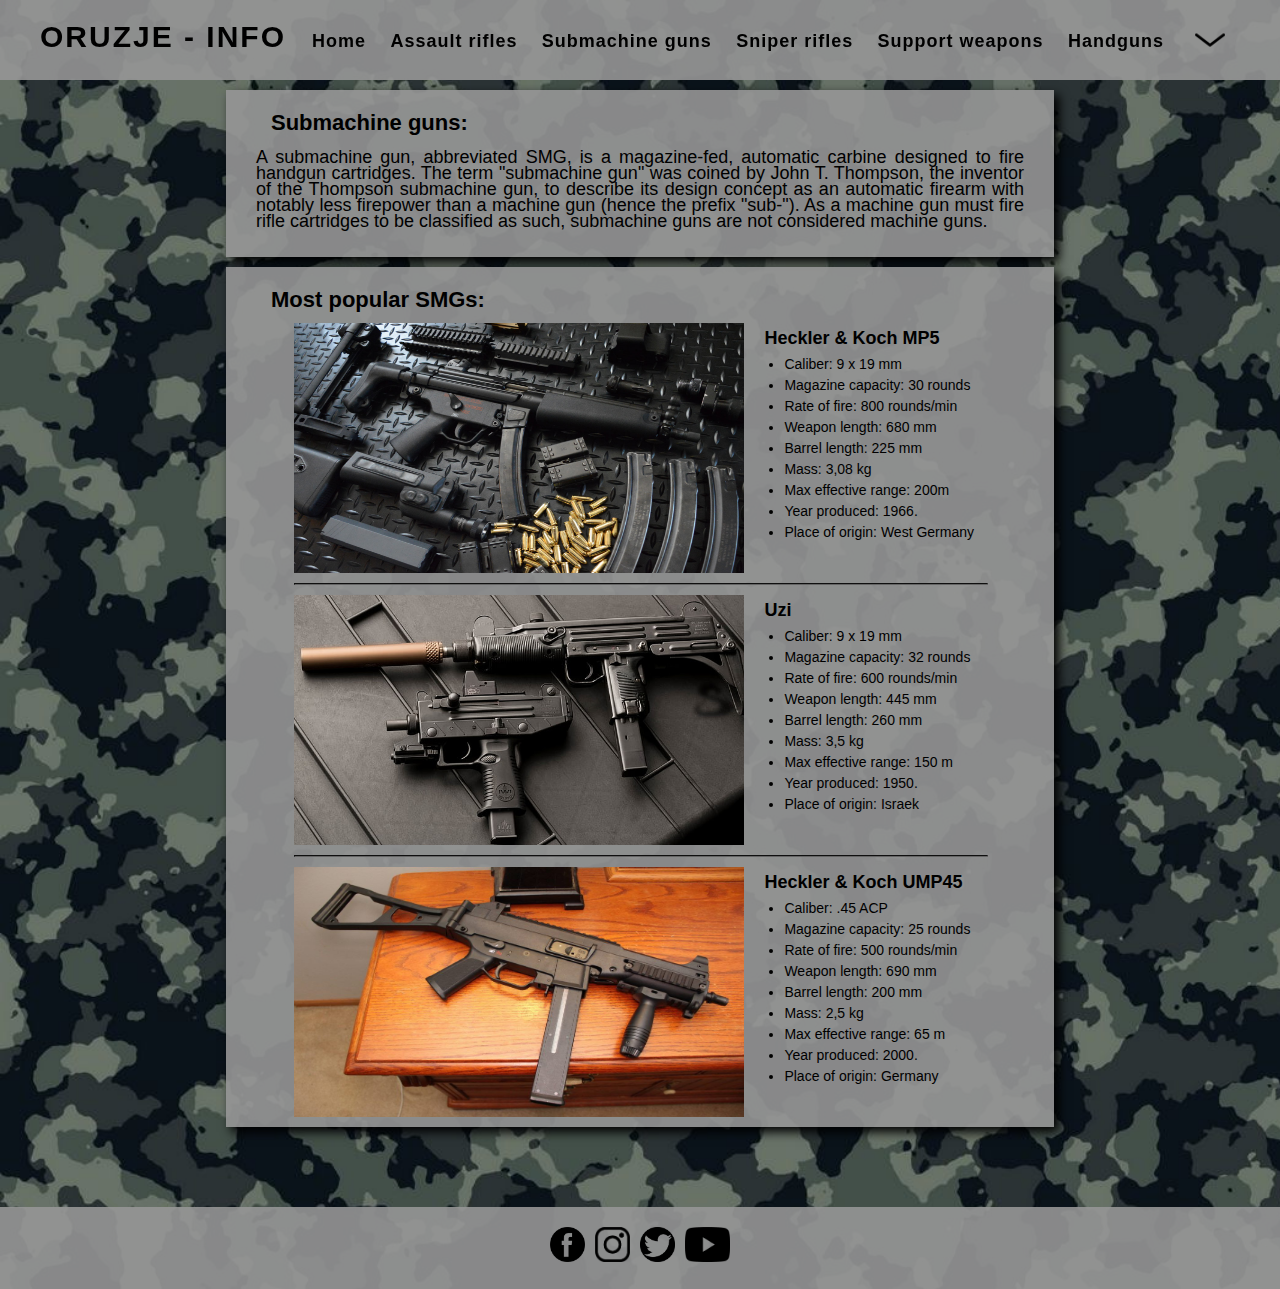
==== automati-eng.html @ 60283108 "Add files via upload" ====
<!DOCTYPE html>
<html lang="en">
<head>
    <meta charset="UTF-8">
    <meta http-equiv="X-UA-Compatible" content="IE=edge">
    <meta name="viewport" content="width=device-width, initial-scale=1.0">
    <link rel="stylesheet" href="style.css">
    <title>Oruzje-Info Automati</title>
</head>
<body>
    <header>
        <img src="hamburger black.png" id='hamburger' onclick='hamburgerToggle()'>
        <a href="index-eng.html" id="logo">ORUZJE - INFO</a>
        <div id="navigacioni">
        <a href="index-eng.html" class="navItem">Home</a>
        <a href="automatskePuske-eng.html" class="navItem">Assault rifles</a>
        <a href="automati.html" class="navItem">Submachine guns</a>
        <a href="snajperi.html" class="navItem">Sniper rifles</a>
        <a href="oruzjeZaPodrsku.html" class="navItem">Support weapons</a>
        <a href="pistolji.html" class="navItem">Handguns</a>
        </div>
        <img src="pngegg.png" id="menuIcon" onclick="dropDown()">
       
    </header>
    <div id="hamburgerMenu">
        <a href="index-eng.html" class="navItem ham">Home</a>
        <a href="automatskePuske-eng.html" class="navItem ham">Assault rifles</a>
        <a href="automati-eng.html" class="navItem ham">Submachine guns</a>
        <a href="snajperi-eng.html" class="navItem ham">Sniper rifles</a>
        <a href="oruzjeZaPodrsku-eng.html" class="navItem ham">Support guns</a>
        <a href="pistolji-eng.html" class="navItem ham">Handguns</a>
    </div>
    <div id="optionsMenu">
        <div class="optionsContent">
            <p>Language: </p>
            <div id="langSelect">
                <a href="automati.html"><img src="srb.png" class="langIcon" title="Srpski"></a>
                <a href="automati-eng.html"><img src="gbr.png" class="langIcon" title="English"></a>
                </div> 
        </div>
        <div class="optionsContent">
            <p>Theme: </p>
            <div id="langSelect">
             <div id="frame" class="frame">
                <div class="ball" id="ball">D</div>
            </div>
            <input type="checkbox" id="check" class="check" onchange="modeChange()" title="Promena teme">
            </div>
            </div>
    </div>
    <div class="sadrzaj">
        <h4 class="naslovi">Submachine guns:</h4>
        <p>
            A submachine gun, abbreviated SMG, is a magazine-fed, automatic carbine designed to fire handgun cartridges. The term "submachine gun" was coined by John T. Thompson, the inventor of the Thompson submachine gun, to describe its design concept as an automatic firearm with notably less firepower than a machine gun (hence the prefix "sub-"). As a machine gun must fire rifle cartridges to be classified as such, submachine guns are not considered machine guns.
        </p>
    </div>
    <div class="sadrzaj">
        <h4 class="naslovi">Most popular SMGs:</h4>
        <div id="flex-container">
            <div class="content"><img src="automati/mp5.jpg" onclick="modal(this.src)" class="template">
                <div id="tekst"><h3>Heckler & Koch MP5</h3>
                    <ul>
                        <li>Caliber: 9 x 19 mm</li>
                        <li>Magazine capacity: 30 rounds</li>
                        <li>Rate of fire: 800 rounds/min</li>
                        <li>Weapon length: 680 mm</li>
                        <li>Barrel length: 225 mm</li>
                        <li>Mass: 3,08 kg</li>
                        <li>Max effective range: 200m</li>
                        <li>Year produced: 1966.</li>
                        <li>Place of origin: West Germany</li>
                    </ul></div>
            </div>
            <hr class="rule">
            <div class="content"><img src="automati/uzi.jpg" onclick="modal(this.src)" class="template">
                <div id="tekst"><h3>Uzi</h3>
                    <ul>
                        <li>Caliber: 9 x 19 mm</li>
                        <li>Magazine capacity: 32 rounds</li>
                        <li>Rate of fire: 600 rounds/min</li>
                        <li>Weapon length: 445 mm</li>
                        <li>Barrel length: 260 mm</li>
                        <li>Mass: 3,5 kg</li>
                        <li>Max effective range: 150 m</li>
                        <li>Year produced: 1950.</li>
                        <li>Place of origin: Israek</li>
                    </ul></div>
            </div>
            <hr class="rule">
            <div class="content"><img src="automati/ump45.jpg" onclick="modal(this.src)" class="template">
                <div id="tekst"><h3>Heckler & Koch UMP45</h3>
                    <ul>
                        <li>Caliber: .45 ACP</li>
                        <li>Magazine capacity: 25 rounds</li>
                        <li>Rate of fire: 500 rounds/min</li>
                        <li>Weapon length: 690 mm</li>
                        <li>Barrel length: 200 mm</li>
                        <li>Mass: 2,5 kg</li>
                        <li>Max effective range: 65 m</li>
                        <li>Year produced: 2000.</li>
                        <li>Place of origin: Germany</li>

                    </ul></div>
            </div>
            
            
        </div>
        </div>
    </div>
    <button id="scrollToTop" onclick="scroll()">
        <img src="pngegg.png" onclick="scroll()">
    </button>
    <div id="bannerSadrzaj" class="diff">
        <h3 id="bannerNaslov">AUTOMATSKE PUŠKE</h3>
        <p id="bannerText">
        </p>
        <a href="automatskePuske.html" id="bannerLink">DETALJNIJE &#8594;</a>
    </div>
    <footer>
        <div class="social">
            <a href="https://www.facebook.com/CosaPfk/"><img src="fejsbuk black.png" class="socialImg"></a>
            <a href="https://www.instagram.com/cosa__12/"><img src="instagram black.png" class="socialImg"></a>
            <a href="https://twitter.com/cosaa12"><img src="ptica black.png" class="socialImg"></a>
            <a href="https://www.youtube.com/channel/UC-CBhmxU7__14kiT8ViXsNw"><img src="jubito black.png" class="socialImg" id="yt"></a>
          </div>
    </footer>
    <div id="blur" class="modal">
        <div class="close" id="close"><img src="X.png" id="x"></div>
        <img class="modalPic" id="image">
    </div>
    <script src="script.js"></script>
</body>
</html>
---- style.css ----
body{
    background-image: url("pozadina.jpg");
    background-repeat: no-repeat;
    background-size: cover;
    margin:0px;
    height: 100%;
    /* font-family: 'Courier New', Courier, monospace; */
    font-family: 'Trebuchet MS', 'Lucida Sans Unicode', 'Lucida Grande', 'Lucida Sans', Arial, sans-serif;
}
header{
    background-color:rgba(150,150,150,0.9);
    padding: 20px;
    font-size: 30px;
    display: flex;
    flex-direction: row;
    justify-content: space-between;
    position: sticky;
    top: 0px;
    left:0px;
}

.navItem{
    letter-spacing: 1px;
    text-decoration: none;
    font-size: 20px;
    margin: 0px 8px 0px 8px;
    color:black;
    text-decoration: none;
    font-weight: bold;
}
.navItem:hover{
    text-decoration: underline;
}
/* #navigacioni a:hover{
    border-bottom: 1px solid black;
} */
#logo{
    text-decoration: none;
    color:black;
    letter-spacing: 2px;
    font-size:30px;
}
#search{
    border-radius: 50px;
}
.sadrzaj{
    /* border-radius: 15px; */
    background-color:rgba(150,150,150,0.9);
    margin-top: 10px;
    margin-bottom: 10px;
    margin-left:auto;
    margin-right:auto;
    height: 80%;
    width: 60%;
    padding: 10px 30px 10px 30px;
    text-align: justify;
    line-height: 30px;
    font-size: 20px;
    box-shadow: 5px 5px 10px black;
    
    color: black;
}
.naslovi{
    /* color: white; */
    padding: 0px;
    font-size: 30px;
    margin: 15px;
}
#bannerContainer{
    /* border: 1px solid white; */
    display:flex;
    flex-direction: column;
    width: 75%;
    margin-left:auto;
    margin-right: auto;
}
#bannerPic{
    width: 100%;
    height: 700px;
    margin-left:auto;
    margin-right: auto;
    /* border: 1px solid white; */
}
#banner{
    width: 100%;
    height: 700px;
    margin-bottom: 20px;
}
#bannerSadrzaj{
    width: 70%;
    border-radius: 0px;
    margin-top: 10px;
    margin-left:auto;
    margin-right: auto;
    /* margin-right: 50px; */
    /* border: 1px solid white; */
    background-color: rgba(150,150,150, 0.9);
    display:flex;
    padding:15px 40px;
    flex-direction: row;
    justify-content: space-between;
    text-align: left;
}
#bannerNaslov{
    font-size: 35px;
    text-align: center;
    margin:0px;
}

#bannerLink{
    font-size: 30px;
    text-decoration: none;
    color:black;
    margin:0px;
}
/* #bannerText{
    font-size: 20px;
    margin-bottom: 40px;
} */
#bannerLink:hover{
    text-decoration: underline;
}
#bannerPicContent{
    width: 15%;
    height: 10%;
    position: absolute;
    /* top: 350px;
    left: 720px; */
    left:50%;
    margin-left: -7.5%;
    top: 350px;
    display: flex;
    flex-direction: column;
    padding: 0px;
    float:right;
}
#bannerPicTitle{
    font-size: 18px;
    padding: 0px 5px 0px 5px;
    /* border:1px solid white; */
    margin: 5px;
    text-align: center;
}
#bannerPicLink{
    font-size: 16px;
    text-align: center;
    /* border:1px solid white; */
    background:linear-gradient(to right ,goldenrod, orange);
    margin:0px 50px 0px 50px;
    color:black;
    text-decoration: none;
    font-weight: bold;
}
#bannerPicLink:hover{
    background:linear-gradient(to right , orange, goldenrod);
    border:1px solid black;
}
#bannerLista{
    font-size: 22px;
    margin-top: 35px;
}
footer{
    background-color:rgba(150,150,150,0.9);
    position:static;
    bottom: 0px;
    left: 0px;
    padding: 20px 0px 20px 0px;
    font-size: 30px;
    display:flex;
    justify-content: space-evenly;
    width: 100%;
}
#flex-container{
    width: 90%;
    /* border: 1px solid black; */
    display:flex;
    flex-direction: column;
    justify-content: space-between;
    margin-left:auto;
    margin-right: auto
}

.content{
    display:flex;
    flex-direction: row;
    /* border: 1px solid white; */
    font-size: 18px;
    line-height: 21px;
    color:black;
    height: 220px;
}
ul{
    margin:0px;
}
.content h3{
    margin: 5px;
    font-size: 25px;
}
.social{
    display: flex;
    justify-content: space-between;
    width: 180px;
}
.social img{
    height: 35px;
    width: 35px;
}
#yt{
    height: 35px;
    width: 45px;
}

.langIcon{
    height: 20px;
    width: 26px;
    cursor: pointer;
}
#langSelect{
    width: 80px;
    display:flex;
    flex-direction: column;
    justify-content: space-between;
    padding:10px 0px 10px 5px;
    margin-left: 10px;
    text-align: center;
    /* border: 1px solid white; */
}
#langSelectEng p{
    margin-top: 20px;
}
.modal{
    height: 100%;
    width: 100%;
    background-color: rgba(0,0,0,0.9);
    display: none;
    text-align: center;
    z-index : 1;
    position: fixed;
    top: 0;
    right: 0;

}
/* #modal{
    margin-left:auto;
    margin-right: auto;
    width: 720px;
    height: 576px;
    padding: 150px;
} */
.modalPic{
    height: 480px;
    width: 720px;
    margin-top: 170px;
}
.close{
    height: 50px;
    width: 35px;
    font-size: 45px;
    color:white;
    background-color: transparent;
    text-align: center;
    position: absolute;
    top: 10px;
    right: 10px;
    cursor: pointer;
}
.rule{
    width: 100%;
    border-color: rgb(100,100,100);
    margin: 10px 0px 10px 0px;
}

#x{
    height: 30px;
    width: 30px;
}
input[type="range"]{
    width: 30px;
    background: gray;
}
#frame{
    border: 2px solid black;
    height: 15px;
    width: 30px;
    border-radius: 10px;
    cursor: pointer;
    position: absolute;
    left: 85px;
    top: 90px;
    background-color: rgba(150,150,150, 0.9);
    margin: 0px;
    /* margin-top: 10px;
    margin-right: 10px; */
}
.ball{
    position: relative;
    top: 1px;
    left: 1px;
    /* levo 1px desno 15px */
    height: 12px;
    width: 12px;
    border-radius: 50%;
    background-color: black;
    transition: all 0.2s ease-in-out;
    font-size: 10px;
    text-align:center;
    font-weight: bold;
    color:white;
}
.check{
    opacity: 0;
    z-index: 3;
    width: 60px;
    cursor: pointer;
    position: absolute;
     left: 70px;
     top: 85px;  
    height: 20px;
    padding: 0px;
    margin: 0px;
}
#options{
    display:flex;
    justify-content: space-between;
}

#menuIcon{
    height: 30px;
    margin-right: 30px;
    padding: 5px;
    cursor: pointer;
}
#optionsMenu{
    width: 130px;
    display: none;
    position: fixed;
    top: 80px;
    right: 0px;
    background-color: rgb(150,150,150);
    /* display:flex; */
    flex-direction: column;
    color:black;
    float:right;
}
.optionsContent{
    /* border: 1px solid rgb(150,150,150); */
    /* border: 1px solid white; */
    display:flex;
    flex-direction: row;
    padding-left: 10px;
    padding-right: 5px;
    justify-content: space-around;
    font-weight: bold;
}
.optionsContent p{
    padding: 0px;
    font-size: 15px;
}
.korisniLinkovi{
    color:black;
    text-decoration: underline;
}
/* .korisniLinkovi:hover{
    text-decoration: underline;
} */
#scrollToTop{
    background-color: goldenrod;
    width: 35px;
    height: 32px;
    text-align: center;
    position: fixed;
    right: 20px;
    bottom: 0px;
    cursor: pointer;
    visibility: hidden;
    border: 0;
}
#scrollToTop:hover{
    background-color: orange;

}
#scrollToTop img{
    height: 15px;
    width: 15px;
    margin-top: 5px;
    transform: rotate(180deg);
    z-index: 999;
}


.template{
    height: 220px;
    width: 340px;
}
.template:hover{
    cursor:zoom-in;
}
#hamburger{
    height: 30px;
    width: 30px;
    display:none;
    margin-top: 5px;
}
#hamburgerMenu{
    width: 200px;
    display: none;
    position: fixed;
    top: 80px;
    left: 0px;
    background-color: rgb(150,150,150);
    flex-direction: column;
    justify-content: space-around;
    color:black;
    float:left;
    font-size: 18px;
    text-align: center;
    height: 160px;
}
.ham{
    font-size: 16px;
}
.ham:hover{
    text-decoration: underline;
}
.diff{
    visibility: hidden;
}
@media only screen and (max-width:1366px) {
    .navItem{
        display:inline;
        font-size: 18px;
    }
    header{
        justify-content: space-between;
    }
    #bannerPicContent{
        /* display:block; */
        position: absolute;
        top: 180px;
        padding-top: 10px;
        /* left: 270px; */
        padding-bottom: 5px;
    }
    #bannerContainer{
        width: 80%;
        height: 480px;
        margin-left:auto;
        margin-right: auto;

    }
    #banner{
        height: 480px;
        width: 100%;
        margin-left:auto;
        margin-right: auto;
    }
    #bannerPic{
        width: 85%;
        height: 300px;
        margin-left:auto;
        margin-right: auto;
    }
    #bannerSadrzaj{
        width: 65%;
        border-radius: 0px;
        margin-top: 1px;
        margin-left:auto;
        margin-right: auto;
        /* margin-right: 50px; */
        /* border: 1px solid white; */
        background-color: rgba(150,150,150, 0.9);
        display:flex;
        padding:15px 20px;
        flex-direction: row;
        justify-content: space-between;
        text-align: left;
    
    }
    #bannerNaslov{
        font-size: 35px;
        text-align: center;
        margin:0px;
    }
    
    #bannerLink{
        font-size: 30px;
        text-decoration: none;
        color:black;
        margin:0px;
    }
    /* #bannerPicLink{
        padding: 10px;
        margin: 10px 40px 0px 40px;
    } */
    #logo{
        margin-left: 20px;
        font-weight: bold;
    }
    #hamburgerMenu{
        font-size: 10px;
    }
    .ham{
        display: block;
    }
    .sadrzaj{
        font-size: 18px;
        line-height: 16px;
    }
    .naslovi{
        font-size: 22px;
    }
    .template{
        height: 250px;
        width: 450px;
    }
    #tekst{
        font-size: 14px;
    }
    #tekst h3{
        font-size: 18px;
        margin-left: 20px;
    }
    .content{
        flex-direction: row;
        height: 250px;
    }
    #naslovnaSad{
        line-height: 22px;
    }
    footer{
        position: static;
    }
}

@media only screen and (max-width:768px) {
    #hamburger{
        display:block;
        padding: 0px 20px 0px 20px;
    }
    .navItem{
        display:none;
    }
    header{
        justify-content: space-between;
    }
    #logo{
        margin-left: auto;
        margin-right: auto;
    }
    /* #bannerPicContent{
        display:none;
        position: absolute;
        top: 180px;
        padding-top: 10px;
        height: 70px;
        width: 180px;
        left:50%;
        margin-left: -90px;
        left: 270px;
    } */
    /* #bannerPicTitle{
        font-size:16px;
    } */
    #bannerContainer{
        width: 90%;
        height: 300px;
        margin-left:auto;
        margin-right: auto;

    }
    #banner{
        height: 300px;
        width: 100%;
    }
    #bannerPic{
        width: 80%;
        height: 300px;
        margin-left:auto;
        margin-right: auto;
    }
    /* #bannerPicLink{
        padding: 5px;
        margin: 10px 40px 0px 40px;
        font-size: 15px;
    } */
    #bannerSadrzaj{
        width: 65%;
        border-radius: 0px;
        margin-top: 1px;
        margin-left:auto;
        margin-right: auto;
        /* margin-right: 50px; */
        /* border: 1px solid white; */
        background-color: rgba(150,150,150, 0.9);
        display:flex;
        padding:15px 20px;
        flex-direction: row;
        justify-content: space-between;
        text-align: left;
    }
    #bannerNaslov{
        font-size: 25px;
        margin:4px 0px 0px 0px;
    }
    
    #bannerLink{
        font-size: 25px;
        text-decoration: none;
        color:black;
        margin:0px;
    }
    #logo{
        margin-left: auto;
        margin-right: auto;
    }
    #hamburgerMenu{
        font-size: 10px;
    }
    .ham{
        display: block;
    }
    .sadrzaj{
        font-size: 14px;
        line-height: 16px;
    }
    .naslovi{
        font-size: 18px;
    }
    .template{
        height: 160px;
        width: 300px;
        margin:auto;
    }
    .template:hover{
        opacity: 80%;
    }
    #tekst{
        font-size: 14px;
    }
    #tekst h3{
        font-size: 18px;
        margin-left: 20px;
    }
    .content{
        flex-direction: column;
        height: 380px;
    }
    
}
@media only screen and (max-width:640px) {
    #hamburger{
        display:block;
        padding: 0px 20px 0px 20px;
    }
    .navItem{
        display:none;
    }
    header{
        justify-content: space-between;
    }
    #logo{
        margin-left: auto;
        margin-right: auto;
    }
    /* #bannerPicContent{
        display:none;
        position: absolute;
        top: 180px;
        height: 60px;
        padding: 8px 0px 8px 0px;
        width: 150px;
        left: 50%;
        margin-left: -75px;
    } */
    #bannerContainer{
        width: 90%;
        height: 300px;
        margin-left:auto;
        margin-right: auto;

    }
    /* #bannerPicLink{
        height: 20px;
        padding: 5px;
        margin: 5px 30px 5px 30px;
        font-size: 13px;
    } */
    /* #bannerPicTitle{
        font-size: 13px;
    } */
    #banner{
        height: 300px;
        width: 100%;
    }
    #bannerPic{
        width: 80%;
        height: 300px;
        margin-left:auto;
        margin-right: auto;
    }
    #bannerSadrzaj{
        width: 65%;
        border-radius: 0px;
        margin-top: 1px;
        margin-left:auto;
        margin-right: auto;
        /* margin-right: 50px; */
        /* border: 1px solid white; */
        background-color: rgba(150,150,150, 0.9);
        display:flex;
        padding:15px 20px;
        flex-direction: row;
        justify-content: space-between;
        text-align: left;
    }
    #bannerNaslov{
        font-size: 20px;
        margin:2px 0px 0px 0px;
    }
    
    #bannerLink{
        font-size: 20px;
        text-decoration: none;
        color:black;
        margin:0px;
    }
    #hamburgerMenu{
        font-size: 10px;
    }
    .ham{
        display: block;
    }
    .sadrzaj{
        font-size: 14px;
        line-height: 16px;
    }
    .naslovi{
        font-size: 18px;
    }
    .template{
        height: 160px;
        width: 300px;
        margin:auto;
    }
    #tekst{
        font-size: 14px;
    }
    #tekst h3{
        font-size: 18px;
        margin-left: 20px;
    }
    .content{
        flex-direction: column;
        height: 380px;
    }
}
@media only screen and (max-width: 414px){
    #hamburger{
        display:block;
        padding: 0px 20px 0px 10px;
    }
    .navItem{
        display:none;
    }
    header{
        justify-content: space-evenly;
    }
    #logo{
        margin-left: auto;
        margin-right: auto;
    }
    /* #bannerPicContent{
        display:none;
        position: absolute;
        top: 140px;
        height: 7%;
        padding: 0px;
        width: 32%;
        left: 50%;
        margin-left: -16%;
    } */
    #bannerContainer{
        width: 90%;
        height: 200px;
        margin-left:auto;
        margin-right: auto;
        /* border:1px solid white; */
    }
    /* #bannerPicLink{
        height: 20px;
        padding: 3px;
        margin: 0px 30px 4px 30px;
        font-size: 10px;
    }
    #bannerPicTitle{
        font-size: 11px;
    } */
    #banner{
        height: 200px;
        width: 100%;
    }
    #bannerPic{
        width: 90%;
        height: 200px;
        margin-left:auto;
        margin-right: auto;
    }
    #bannerSadrzaj{
        width: 65%;
        border-radius: 0px;
        margin-top: 10px;
        margin-left:auto;
        margin-right: auto;
        /* margin-right: 50px; */
        /* border: 1px solid white; */
        background-color: rgba(150,150,150, 0.9);
        display:flex;
        padding:8px 20px;
        flex-direction: row;
        justify-content: space-between;
        text-align: left;
    }
    #bannerNaslov{
        font-size: 14px;
        margin:2px 0px 0px 0px;
    }
    
    #bannerLink{
        font-size: 14px;
        text-decoration: none;
        color:black;
        margin:0px;
    }
    #hamburgerMenu{
        font-size: 10px;
    }
    .ham{
        display: block;
    }
    .sadrzaj{
        font-size: 14px;
        line-height: 16px;
    }
    .naslovi{
        font-size: 18px;
    }
    .template{
        height: 160px;
        width: 300px;
        margin:auto;
    }
    #tekst{
        font-size: 14px;
    }
    #tekst h3{
        font-size: 18px;
        margin-left: 20px;
    }
    .content{
        flex-direction: column;
        height: 380px;
    }
    #menuIcon{
        margin:0px;
        padding: 5px 10px 0px 10px;
    }
    footer{
        bottom: 0px;
    }
}
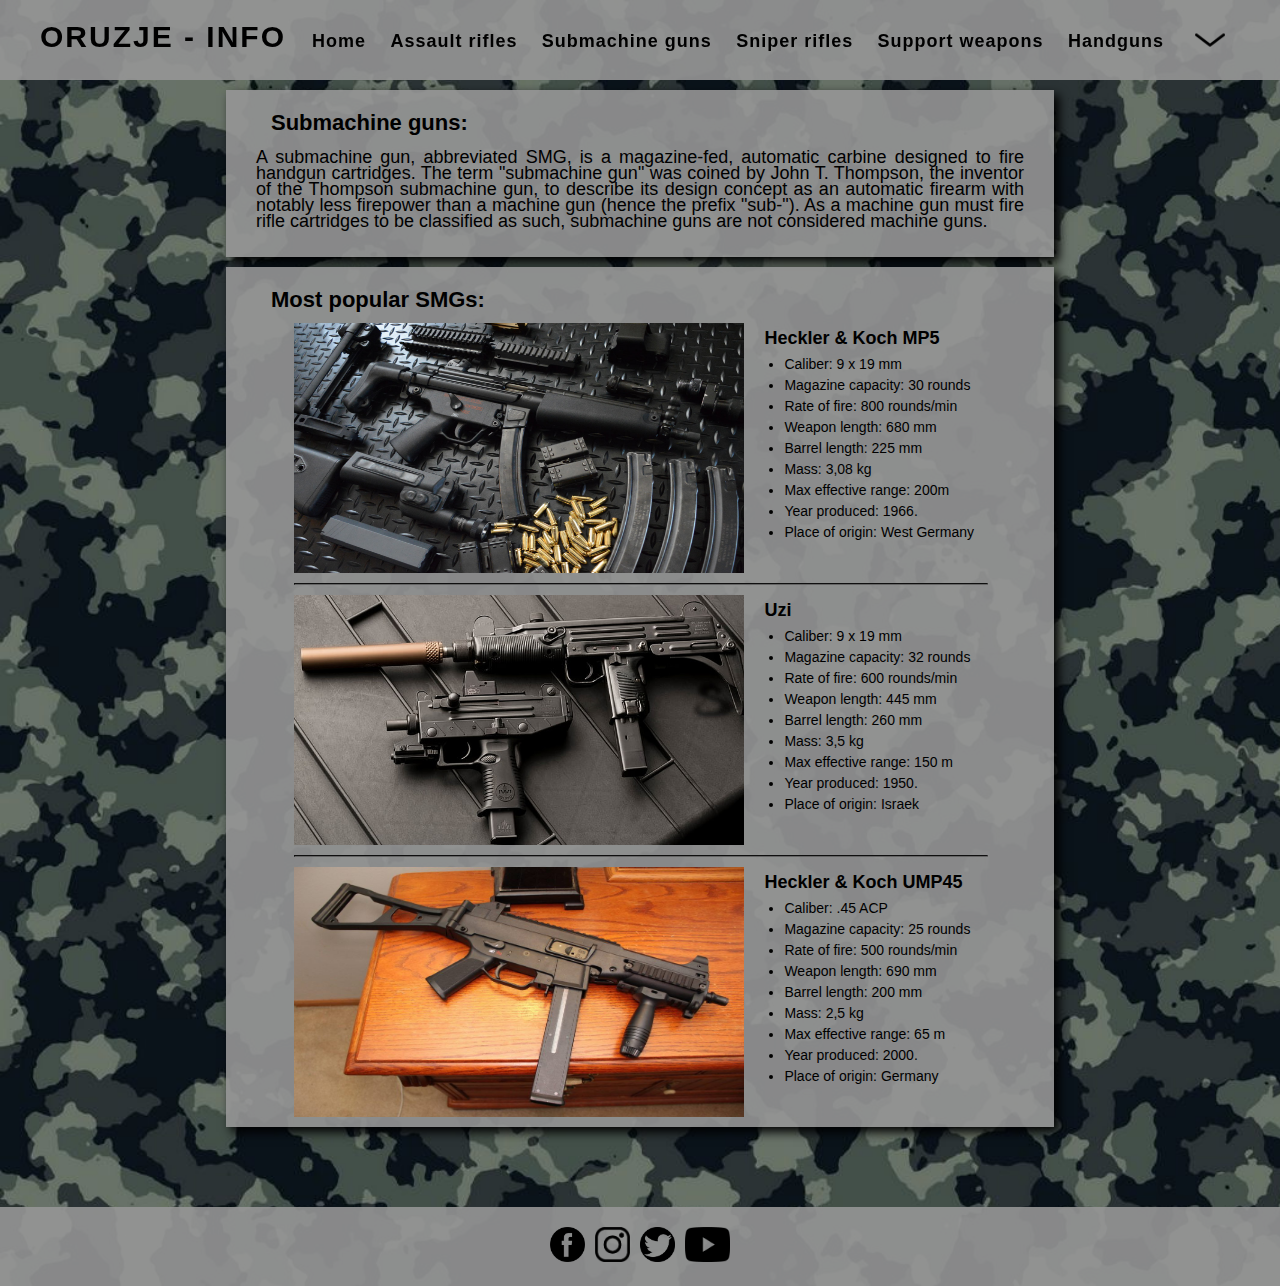
==== commit 1f878278: "Add files via upload" ====
--- a/automati-eng.html
+++ b/automati-eng.html
@@ -9,17 +9,17 @@
 </head>
 <body>
     <header>
-        <img src="hamburger black.png" id='hamburger' onclick='hamburgerToggle()'>
+        <img src="slike/hamburger black.png" id='hamburger' onclick='hamburgerToggle()'>
         <a href="index-eng.html" id="logo">ORUZJE - INFO</a>
         <div id="navigacioni">
         <a href="index-eng.html" class="navItem">Home</a>
         <a href="automatskePuske-eng.html" class="navItem">Assault rifles</a>
-        <a href="automati.html" class="navItem">Submachine guns</a>
-        <a href="snajperi.html" class="navItem">Sniper rifles</a>
-        <a href="oruzjeZaPodrsku.html" class="navItem">Support weapons</a>
-        <a href="pistolji.html" class="navItem">Handguns</a>
+        <a href="automati-eng.html" class="navItem">Submachine guns</a>
+        <a href="snajperi-eng.html" class="navItem">Sniper rifles</a>
+        <a href="oruzjeZaPodrsku-eng.html" class="navItem">Support weapons</a>
+        <a href="pistolji-eng.html" class="navItem">Handguns</a>
         </div>
-        <img src="pngegg.png" id="menuIcon" onclick="dropDown()">
+        <img src="slike/pngegg.png" id="menuIcon" onclick="dropDown()">
        
     </header>
     <div id="hamburgerMenu">
@@ -34,8 +34,8 @@
         <div class="optionsContent">
             <p>Language: </p>
             <div id="langSelect">
-                <a href="automati.html"><img src="srb.png" class="langIcon" title="Srpski"></a>
-                <a href="automati-eng.html"><img src="gbr.png" class="langIcon" title="English"></a>
+                <a href="automati.html"><img src="slike/srb.png" class="langIcon" title="Srpski"></a>
+                <a href="automati-eng.html"><img src="slike/gbr.png" class="langIcon" title="English"></a>
                 </div> 
         </div>
         <div class="optionsContent">
@@ -57,7 +57,7 @@
     <div class="sadrzaj">
         <h4 class="naslovi">Most popular SMGs:</h4>
         <div id="flex-container">
-            <div class="content"><img src="automati/mp5.jpg" onclick="modal(this.src)" class="template">
+            <div class="content"><img src="slike/automati/mp5.jpg" onclick="modal(this.src)" class="template">
                 <div id="tekst"><h3>Heckler & Koch MP5</h3>
                     <ul>
                         <li>Caliber: 9 x 19 mm</li>
@@ -72,7 +72,7 @@
                     </ul></div>
             </div>
             <hr class="rule">
-            <div class="content"><img src="automati/uzi.jpg" onclick="modal(this.src)" class="template">
+            <div class="content"><img src="slike/automati/uzi.jpg" onclick="modal(this.src)" class="template">
                 <div id="tekst"><h3>Uzi</h3>
                     <ul>
                         <li>Caliber: 9 x 19 mm</li>
@@ -87,7 +87,7 @@
                     </ul></div>
             </div>
             <hr class="rule">
-            <div class="content"><img src="automati/ump45.jpg" onclick="modal(this.src)" class="template">
+            <div class="content"><img src="slike/automati/ump45.jpg" onclick="modal(this.src)" class="template">
                 <div id="tekst"><h3>Heckler & Koch UMP45</h3>
                     <ul>
                         <li>Caliber: .45 ACP</li>
@@ -108,7 +108,7 @@
         </div>
     </div>
     <button id="scrollToTop" onclick="scroll()">
-        <img src="pngegg.png" onclick="scroll()">
+        <img src="slike/pngegg.png" onclick="scroll()">
     </button>
     <div id="bannerSadrzaj" class="diff">
         <h3 id="bannerNaslov">AUTOMATSKE PUŠKE</h3>
@@ -118,14 +118,14 @@
     </div>
     <footer>
         <div class="social">
-            <a href="https://www.facebook.com/CosaPfk/"><img src="fejsbuk black.png" class="socialImg"></a>
-            <a href="https://www.instagram.com/cosa__12/"><img src="instagram black.png" class="socialImg"></a>
-            <a href="https://twitter.com/cosaa12"><img src="ptica black.png" class="socialImg"></a>
-            <a href="https://www.youtube.com/channel/UC-CBhmxU7__14kiT8ViXsNw"><img src="jubito black.png" class="socialImg" id="yt"></a>
+            <a href="https://www.facebook.com/CosaPfk/"><img src="slike/fejsbuk black.png" class="socialImg"></a>
+            <a href="https://www.instagram.com/cosa__12/"><img src="slike/instagram black.png" class="socialImg"></a>
+            <a href="https://twitter.com/cosaa12"><img src="slike/ptica black.png" class="socialImg"></a>
+            <a href="https://www.youtube.com/channel/UC-CBhmxU7__14kiT8ViXsNw"><img src="slike/jubito black.png" class="socialImg" id="yt"></a>
           </div>
     </footer>
     <div id="blur" class="modal">
-        <div class="close" id="close"><img src="X.png" id="x"></div>
+        <div class="close" id="close"><img src="slike/X.png" id="x"></div>
         <img class="modalPic" id="image">
     </div>
     <script src="script.js"></script>
--- a/style.css
+++ b/style.css
@@ -1,6 +1,6 @@
 
 body{
-    background-image: url("pozadina.jpg");
+    background-image: url("slike/pozadina.jpg");
     background-repeat: no-repeat;
     background-size: cover;
     margin:0px;
@@ -165,8 +165,7 @@
     position:static;
     bottom: 0px;
     left: 0px;
-    padding: 20px 0px 20px 0px;
-    font-size: 30px;
+    padding: 20px 0px;
     display:flex;
     justify-content: space-evenly;
     width: 100%;
@@ -241,13 +240,6 @@
     right: 0;
 
 }
-/* #modal{
-    margin-left:auto;
-    margin-right: auto;
-    width: 720px;
-    height: 576px;
-    padding: 150px;
-} */
 .modalPic{
     height: 480px;
     width: 720px;
@@ -400,7 +392,7 @@
     height: 30px;
     width: 30px;
     display:none;
-    margin-top: 5px;
+    /* margin-top: 5px; */
 }
 #hamburgerMenu{
     width: 200px;
@@ -651,124 +643,28 @@
 @media only screen and (max-width:640px) {
     #hamburger{
         display:block;
-        padding: 0px 20px 0px 20px;
+        padding: 0px 20px 0px 10px;
     }
     .navItem{
         display:none;
     }
-    header{
-        justify-content: space-between;
+    /* header{
+        justify-content: space-evenly;
     }
     #logo{
         margin-left: auto;
         margin-right: auto;
-    }
-    /* #bannerPicContent{
-        display:none;
-        position: absolute;
-        top: 180px;
-        height: 60px;
-        padding: 8px 0px 8px 0px;
-        width: 150px;
-        left: 50%;
-        margin-left: -75px;
     } */
-    #bannerContainer{
-        width: 90%;
-        height: 300px;
-        margin-left:auto;
-        margin-right: auto;
-
-    }
-    /* #bannerPicLink{
-        height: 20px;
-        padding: 5px;
-        margin: 5px 30px 5px 30px;
-        font-size: 13px;
-    } */
-    /* #bannerPicTitle{
-        font-size: 13px;
-    } */
-    #banner{
-        height: 300px;
-        width: 100%;
-    }
-    #bannerPic{
-        width: 80%;
-        height: 300px;
-        margin-left:auto;
-        margin-right: auto;
-    }
-    #bannerSadrzaj{
-        width: 65%;
-        border-radius: 0px;
-        margin-top: 1px;
-        margin-left:auto;
-        margin-right: auto;
-        /* margin-right: 50px; */
-        /* border: 1px solid white; */
-        background-color: rgba(150,150,150, 0.9);
-        display:flex;
-        padding:15px 20px;
-        flex-direction: row;
-        justify-content: space-between;
-        text-align: left;
-    }
-    #bannerNaslov{
-        font-size: 20px;
-        margin:2px 0px 0px 0px;
-    }
-    
-    #bannerLink{
-        font-size: 20px;
-        text-decoration: none;
-        color:black;
-        margin:0px;
-    }
-    #hamburgerMenu{
-        font-size: 10px;
-    }
-    .ham{
-        display: block;
-    }
-    .sadrzaj{
-        font-size: 14px;
-        line-height: 16px;
-    }
-    .naslovi{
-        font-size: 18px;
-    }
-    .template{
-        height: 160px;
-        width: 300px;
-        margin:auto;
-    }
-    #tekst{
-        font-size: 14px;
-    }
-    #tekst h3{
-        font-size: 18px;
-        margin-left: 20px;
-    }
-    .content{
-        flex-direction: column;
-        height: 380px;
-    }
-}
-@media only screen and (max-width: 414px){
-    #hamburger{
-        display:block;
-        padding: 0px 20px 0px 10px;
-    }
-    .navItem{
-        display:none;
-    }
     header{
         justify-content: space-evenly;
+        height: 5%;
+        padding: 10px;
     }
     #logo{
         margin-left: auto;
         margin-right: auto;
+        font-size: 22px;
+        margin-top: 0px;
     }
     /* #bannerPicContent{
         display:none;
@@ -832,30 +728,74 @@
         color:black;
         margin:0px;
     }
+    #optionsMenu{
+        position: fixed;
+        right:0px;
+        top: 45px;
+        height: 15%;
+        width: 35%;
+    }
+    .optionsContent p{
+        font-size: 12px;
+    }
+    .optionsContent{
+        height: 50%;
+    }
+    .langIcon{
+        height: 18px;
+        width: 22px;
+    }
+    #frame{
+        top: 65px;
+        left: 90px;
+    }
+    #check{
+        top: 65px;
+        left: 75px;
+    }
     #hamburgerMenu{
         font-size: 10px;
+        margin-top: 0px;
+        position: fixed;
+        left:0px;
+        top: 45px;
+        width: 40%;
+        height: 20%;
     }
     .ham{
         display: block;
+        font-size: 13px;
     }
     .sadrzaj{
         font-size: 14px;
         line-height: 16px;
     }
+    /* .sadrzaj h4{
+        font-size: 17px;
+        text-align: center;
+        margin:5px 0px;
+    } */
+    .sadrzajRespo{
+        width: 80%;
+        padding: 10px 10px;
+    }
     .naslovi{
-        font-size: 18px;
+        font-size: 20px;
+        text-align: left;
+        margin:10px 0px 20px 0px;
     }
     .template{
-        height: 160px;
-        width: 300px;
+        height: 60%;
+        width: 100%;
         margin:auto;
     }
     #tekst{
         font-size: 14px;
+        line-height: 18px;
     }
     #tekst h3{
         font-size: 18px;
-        margin-left: 20px;
+        margin-left: 5px;
     }
     .content{
         flex-direction: column;
@@ -863,9 +803,455 @@
     }
     #menuIcon{
         margin:0px;
-        padding: 5px 10px 0px 10px;
+        padding: 0px 10px 0px 10px;
+        height: 25px;
+        width: 25px;
+    }
+    #hamburger{
+        height: 25px;
+        width: 25px;
     }
     footer{
         bottom: 0px;
     }
+    ul{
+        padding: 0px 0px 0px 20px;
+    }
+    .modal{
+        height: 100%;
+        width: 100%;
+        background-color: rgba(0,0,0,0.9);
+        display: none;
+        text-align: center;
+        z-index : 1;
+        position: fixed;
+        top: 0;
+        right: 0;
+    
+    }
+    .modalPic{
+        height: 35%;
+        width: 100%;
+        margin-top: 170px;
+    }
+    .close{
+        height: 50px;
+        width: 35px;
+        font-size: 45px;
+        color:white;
+        background-color: transparent;
+        text-align: center;
+        position: absolute;
+        top: 10px;
+        right: 10px;
+        cursor: pointer;
+    }
+}
+@media only screen and (max-width: 414px){
+    #hamburger{
+        display:block;
+        padding: 0px 20px 0px 10px;
+    }
+    .navItem{
+        display:none;
+    }
+    /* header{
+        justify-content: space-evenly;
+    }
+    #logo{
+        margin-left: auto;
+        margin-right: auto;
+    } */
+    header{
+        justify-content: space-evenly;
+        height: 5%;
+        padding: 10px;
+    }
+    #logo{
+        margin-left: auto;
+        margin-right: auto;
+        font-size: 22px;
+        margin-top: 0px;
+    }
+    /* #bannerPicContent{
+        display:none;
+        position: absolute;
+        top: 140px;
+        height: 7%;
+        padding: 0px;
+        width: 32%;
+        left: 50%;
+        margin-left: -16%;
+    } */
+    #bannerContainer{
+        width: 90%;
+        height: 200px;
+        margin-left:auto;
+        margin-right: auto;
+        /* border:1px solid white; */
+    }
+    /* #bannerPicLink{
+        height: 20px;
+        padding: 3px;
+        margin: 0px 30px 4px 30px;
+        font-size: 10px;
+    }
+    #bannerPicTitle{
+        font-size: 11px;
+    } */
+    #banner{
+        height: 200px;
+        width: 100%;
+    }
+    #bannerPic{
+        width: 90%;
+        height: 200px;
+        margin-left:auto;
+        margin-right: auto;
+    }
+    #bannerSadrzaj{
+        width: 65%;
+        border-radius: 0px;
+        margin-top: 10px;
+        margin-left:auto;
+        margin-right: auto;
+        /* margin-right: 50px; */
+        /* border: 1px solid white; */
+        background-color: rgba(150,150,150, 0.9);
+        display:flex;
+        padding:8px 20px;
+        flex-direction: row;
+        justify-content: space-between;
+        text-align: left;
+    }
+    #bannerNaslov{
+        font-size: 14px;
+        margin:2px 0px 0px 0px;
+    }
+    
+    #bannerLink{
+        font-size: 14px;
+        text-decoration: none;
+        color:black;
+        margin:0px;
+    }
+    #optionsMenu{
+        position: fixed;
+        right:0px;
+        top: 45px;
+        height: 15%;
+        width: 35%;
+    }
+    .optionsContent p{
+        font-size: 12px;
+    }
+    .optionsContent{
+        height: 50%;
+    }
+    .langIcon{
+        height: 18px;
+        width: 22px;
+    }
+    #frame{
+        top: 65px;
+        left: 90px;
+    }
+    #check{
+        top: 65px;
+        left: 75px;
+    }
+    #hamburgerMenu{
+        font-size: 10px;
+        margin-top: 0px;
+        position: fixed;
+        left:0px;
+        top: 45px;
+        width: 40%;
+        height: 20%;
+    }
+    .ham{
+        display: block;
+        font-size: 13px;
+    }
+    .sadrzaj{
+        font-size: 14px;
+        line-height: 16px;
+    }
+    /* .sadrzaj h4{
+        font-size: 17px;
+        text-align: center;
+        margin:5px 0px;
+    } */
+    .sadrzajRespo{
+        width: 80%;
+        padding: 10px 10px;
+    }
+    .naslovi{
+        font-size: 17px;
+        text-align: center;
+        margin:5px 0px;
+    }
+    .template{
+        height: 45%;
+        width: 100%;
+        margin:auto;
+    }
+    #tekst{
+        font-size: 14px;
+        line-height: 18px;
+    }
+    #tekst h3{
+        font-size: 18px;
+        margin-left: 5px;
+    }
+    .content{
+        flex-direction: column;
+        height: 380px;
+    }
+    #menuIcon{
+        margin:0px;
+        padding: 0px 10px 0px 10px;
+        height: 25px;
+        width: 25px;
+    }
+    #hamburger{
+        height: 25px;
+        width: 25px;
+    }
+    footer{
+        bottom: 0px;
+    }
+    ul{
+        padding: 0px 0px 0px 20px;
+    }
+    .modal{
+        height: 100%;
+        width: 100%;
+        background-color: rgba(0,0,0,0.9);
+        display: none;
+        text-align: center;
+        z-index : 1;
+        position: fixed;
+        top: 0;
+        right: 0;
+    
+    }
+    .modalPic{
+        height: 35%;
+        width: 100%;
+        margin-top: 170px;
+    }
+    .close{
+        height: 50px;
+        width: 35px;
+        font-size: 45px;
+        color:white;
+        background-color: transparent;
+        text-align: center;
+        position: absolute;
+        top: 10px;
+        right: 10px;
+        cursor: pointer;
+    }
+}
+@media only screen and (max-width: 360px){
+    #hamburger{
+        display:block;
+        padding: 0px 20px 0px 10px;
+    }
+    .navItem{
+        display:none;
+    }
+    header{
+        justify-content: space-evenly;
+        height: 20px;
+        padding: 10px;
+    }
+    #logo{
+        margin-left: auto;
+        margin-right: auto;
+        font-size: 20px;
+        margin-top: -2px;
+    }
+
+    #bannerContainer{
+        width: 90%;
+        height: 200px;
+        margin-left:auto;
+        margin-right: auto;
+        /* border:1px solid white; */
+    }
+
+    #banner{
+        height: 200px;
+        width: 100%;
+    }
+    #bannerPic{
+        width: 90%;
+        height: 200px;
+        margin-left:auto;
+        margin-right: auto;
+    }
+    #bannerSadrzaj{
+        width: 75%;
+        border-radius: 0px;
+        margin-top: 10px;
+        margin-left:auto;
+        margin-right: auto;
+        background-color: rgba(150,150,150, 0.9);
+        display:flex;
+        padding:8px 10px;
+        flex-direction: row;
+        justify-content: space-between;
+        text-align: left;
+    }
+    #bannerNaslov{
+        font-size: 14px;
+        margin:2px 0px 0px 0px;
+    }
+    #optionsMenu{
+        position: fixed;
+        right:0px;
+        top: 40px;
+        height: 15%;
+        width: 35%;
+    }
+    .optionsContent p{
+        font-size: 12px;
+    }
+    .optionsContent{
+        height: 50%;
+    }
+    .langIcon{
+        height: 18px;
+        width: 22px;
+    }
+    #frame{
+        top: 65px;
+        left: 75px;
+    }
+    #check{
+        top: 65px;
+        left: 75px;
+    }
+
+    #bannerLink{
+        font-size: 14px;
+        text-decoration: none;
+        color:black;
+        margin:0px;
+    }
+    #hamburgerMenu{
+        font-size: 10px;
+        margin-top: 0px;
+        position: fixed;
+        left:0px;
+        top: 40px;
+        width: 40%;
+        height: 20%;
+    }
+    .ham{
+        display: block;
+        font-size: 12px;
+    }
+    .sadrzaj{
+        font-size: 14px;
+        line-height: 16px;
+    }
+    .naslovi{
+        font-size: 18px;
+    }
+    .template{
+        height: 45%;
+        width: 100%;
+        margin-left:auto;
+        margin-right: auto;
+    }
+    #tekst{
+        font-size: 14px;
+        padding: 0px;
+        line-height: 18px;
+    }
+    #tekst h3{
+        font-size: 18px;
+        margin-left: 5px;
+    }
+    .content{
+        flex-direction: column;
+        height: 380px;
+    }
+    #menuIcon{
+        margin:0px;
+        padding: 0px 10px 0px 10px;
+        height: 25px;
+        width: 25px;
+    }
+    #hamburger{
+        height: 20px;
+        width: 20px;
+    }
+    footer{
+        bottom: 0px;
+        height: 25px;
+        padding: 10px 0px;
+    }
+    .social img{
+        height: 25px;
+        width: 25px;
+        margin: 0px;
+    }
+    #yt{
+        height: 25px;
+        width: 30px;
+    }
+    .sadrzaj p{
+        margin:5px;
+    }
+    .sadrzaj{
+        padding: 10px 15px;
+    }
+    .naslovi{
+        margin: 5px 0px;
+    }
+    .sadrzajRespo{
+        width: 80%;
+        padding: 10px 10px;
+    }
+    .sadrzaj h4{
+        text-align: left;
+        font-size: 17px;
+        margin-left: 5px;
+    }
+    ul{
+        padding: 0px 0px 0px 20px;
+    }
+    .modal{
+        height: 100%;
+        width: 100%;
+        background-color: rgba(0,0,0,0.9);
+        display: none;
+        text-align: center;
+        z-index : 1;
+        position: fixed;
+        top: 0;
+        right: 0;
+    
+    }
+    .modalPic{
+        height: 35%;
+        width: 100%;
+        margin-top: 170px;
+    }
+    .close{
+        height: 50px;
+        width: 35px;
+        font-size: 45px;
+        color:white;
+        background-color: transparent;
+        text-align: center;
+        position: absolute;
+        top: 10px;
+        right: 10px;
+        cursor: pointer;
+    }
 }